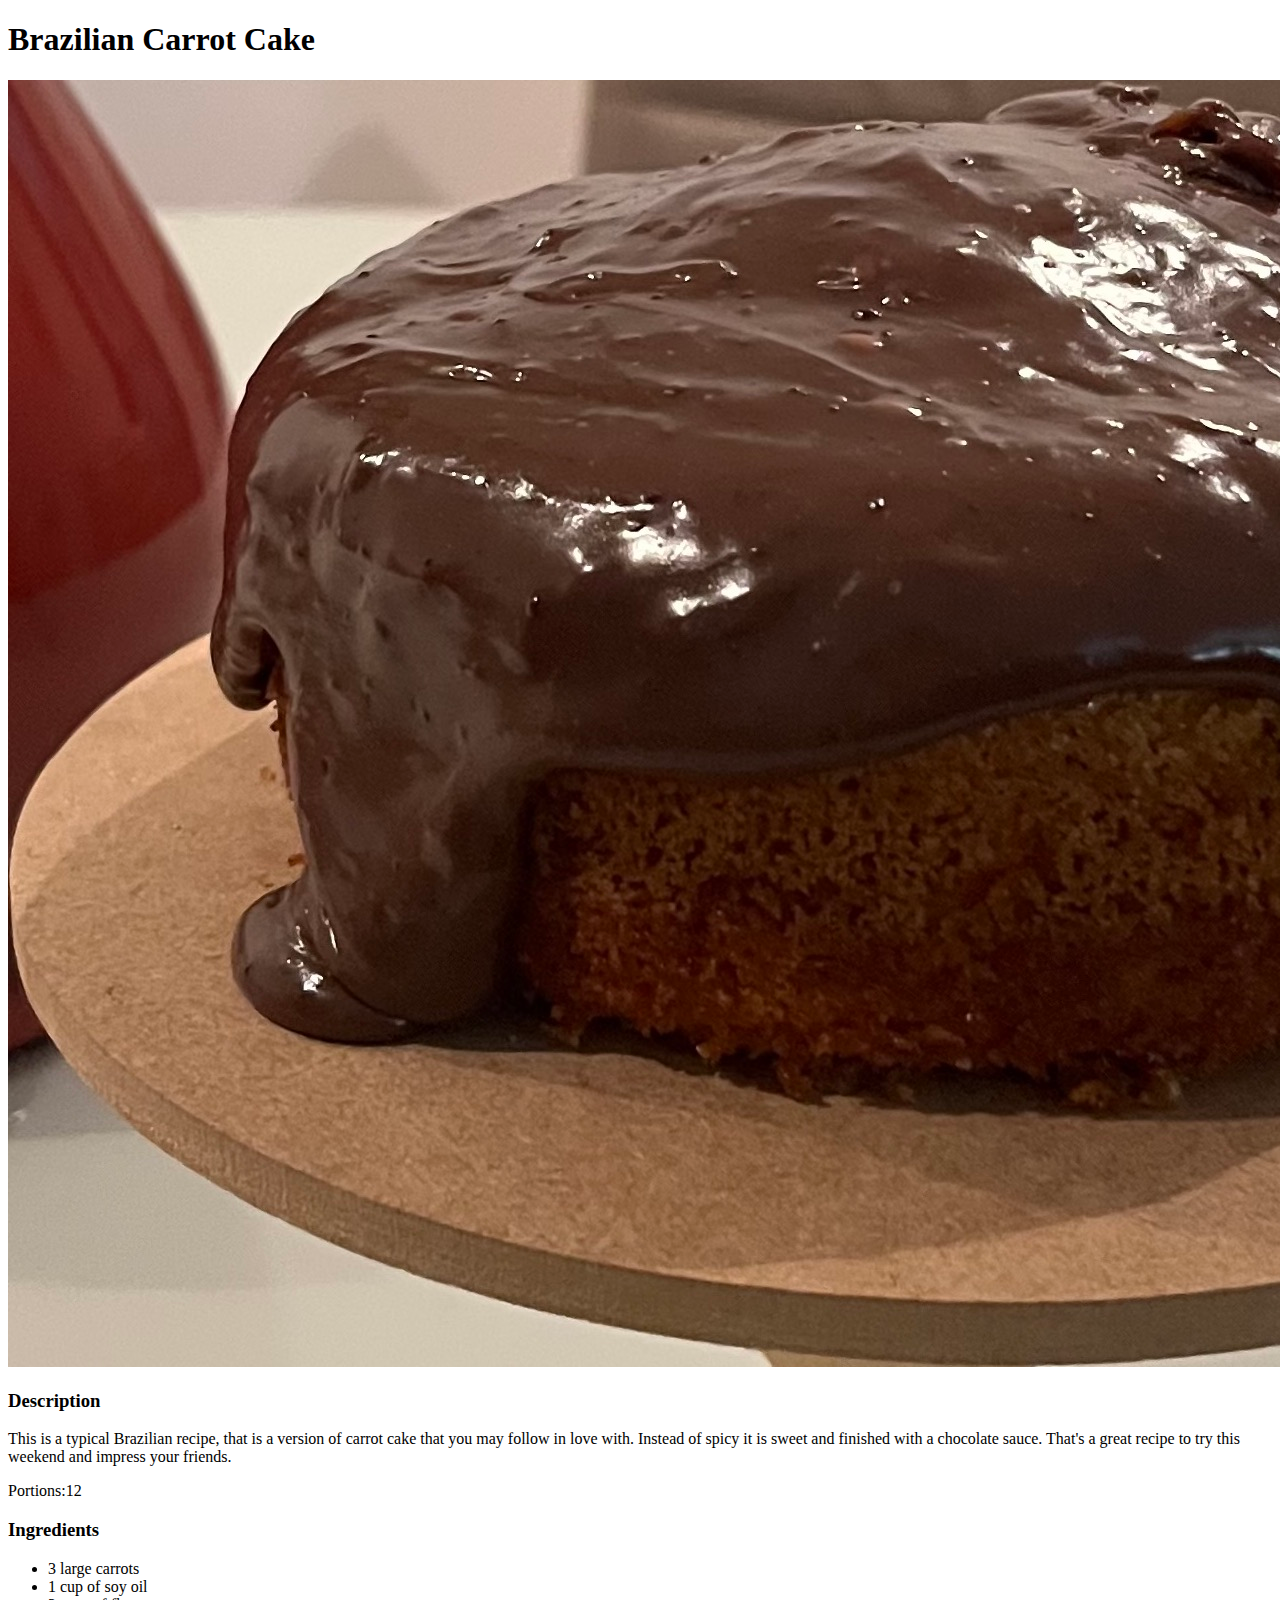
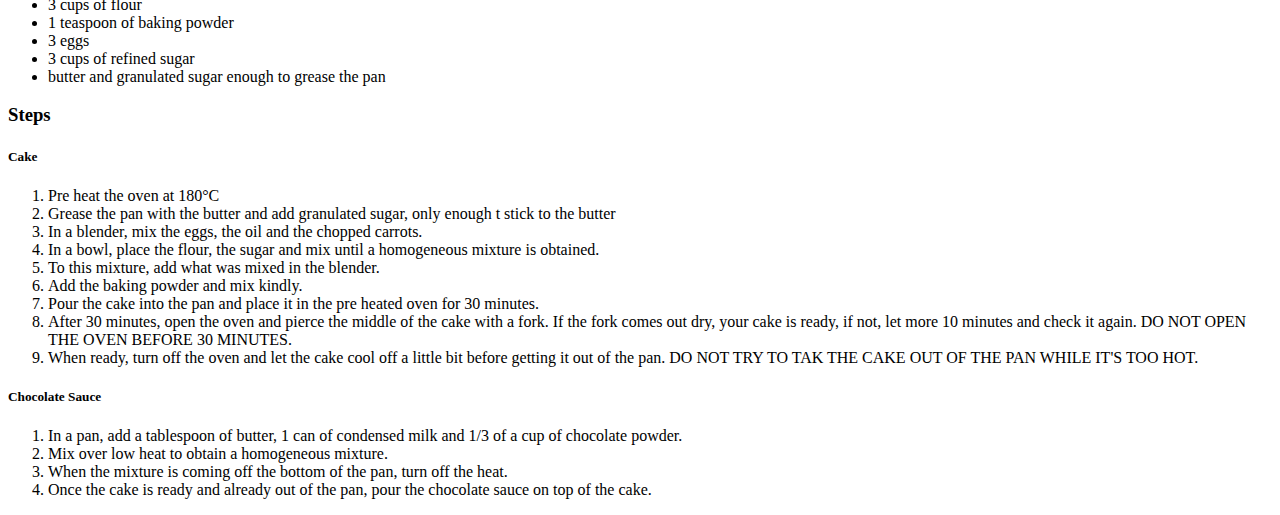
==== recipes/bolodecenoura.html @ db37231d "Add README.md" ====
<!DOCTYPE html>
<html>
    <head>
        <meta charset="UTF-8">
        <title></title>
    </head>

    <body>
        <h1>Brazilian Carrot Cake</h1>
        <p><img src="../images/bolodecenoura.jpg"></p>
        <p><h3>Description</h3></p> 
        <p>This is a typical Brazilian recipe, that is a version of carrot cake that you may follow in love with. Instead of spicy it is sweet and finished with a chocolate sauce. That's a great recipe to try this weekend and impress your friends.</p>
        <p>Portions:12</p>
        <p><h3>Ingredients</h3></p>
        <ul>
            <li>3 large carrots</li>
            <li>1 cup of soy oil</li>
            <li>3 cups of flour</li>
            <li>1 teaspoon of baking powder</li>
            <li>3 eggs</li>
            <li>3 cups of refined sugar</li>
            <li>butter and granulated sugar enough to grease the pan</li>
        </ul>

        <p><h3>Steps</h3></p>

        <h5>Cake</h5>
        <ol>
            <li>Pre heat the oven at 180°C</li>
            <li>Grease the pan with the butter and add granulated sugar, only enough t stick to the butter</li>
            <li>In a blender, mix the eggs, the oil and the chopped carrots.</li>
            <li>In a bowl, place the flour, the sugar and mix until a homogeneous mixture is obtained.</li>
            <li>To this mixture, add what was mixed in the blender.</li>
            <li>Add the baking powder and mix kindly.</li>
            <li>Pour the cake into the pan and place it in the pre heated oven for 30 minutes.</li>
            <li>After 30 minutes, open the oven and pierce the middle of the cake with a fork. If the fork comes out dry, your cake is ready, if not, let more 10 minutes and check it again. DO NOT OPEN THE OVEN BEFORE 30 MINUTES.</li>
            <li>When ready, turn off the oven and let the cake cool off a little bit before getting it out of the pan. DO NOT TRY TO TAK THE CAKE OUT OF THE PAN WHILE IT'S TOO HOT.</li>
        </ol>

        <h5>Chocolate Sauce</h5>
        <ol> 
           <li>In a pan, add a tablespoon of butter, 1 can of condensed milk and 1/3 of a cup of chocolate powder.</li>
           <li>Mix over low heat to obtain a homogeneous mixture.</li>
           <li>When the mixture is coming off the bottom of the pan, turn off the heat.</li>
           <li>Once the cake is ready and already out of the pan, pour the chocolate sauce on top of the cake.</li>
        </o>  
    </body>



</html>
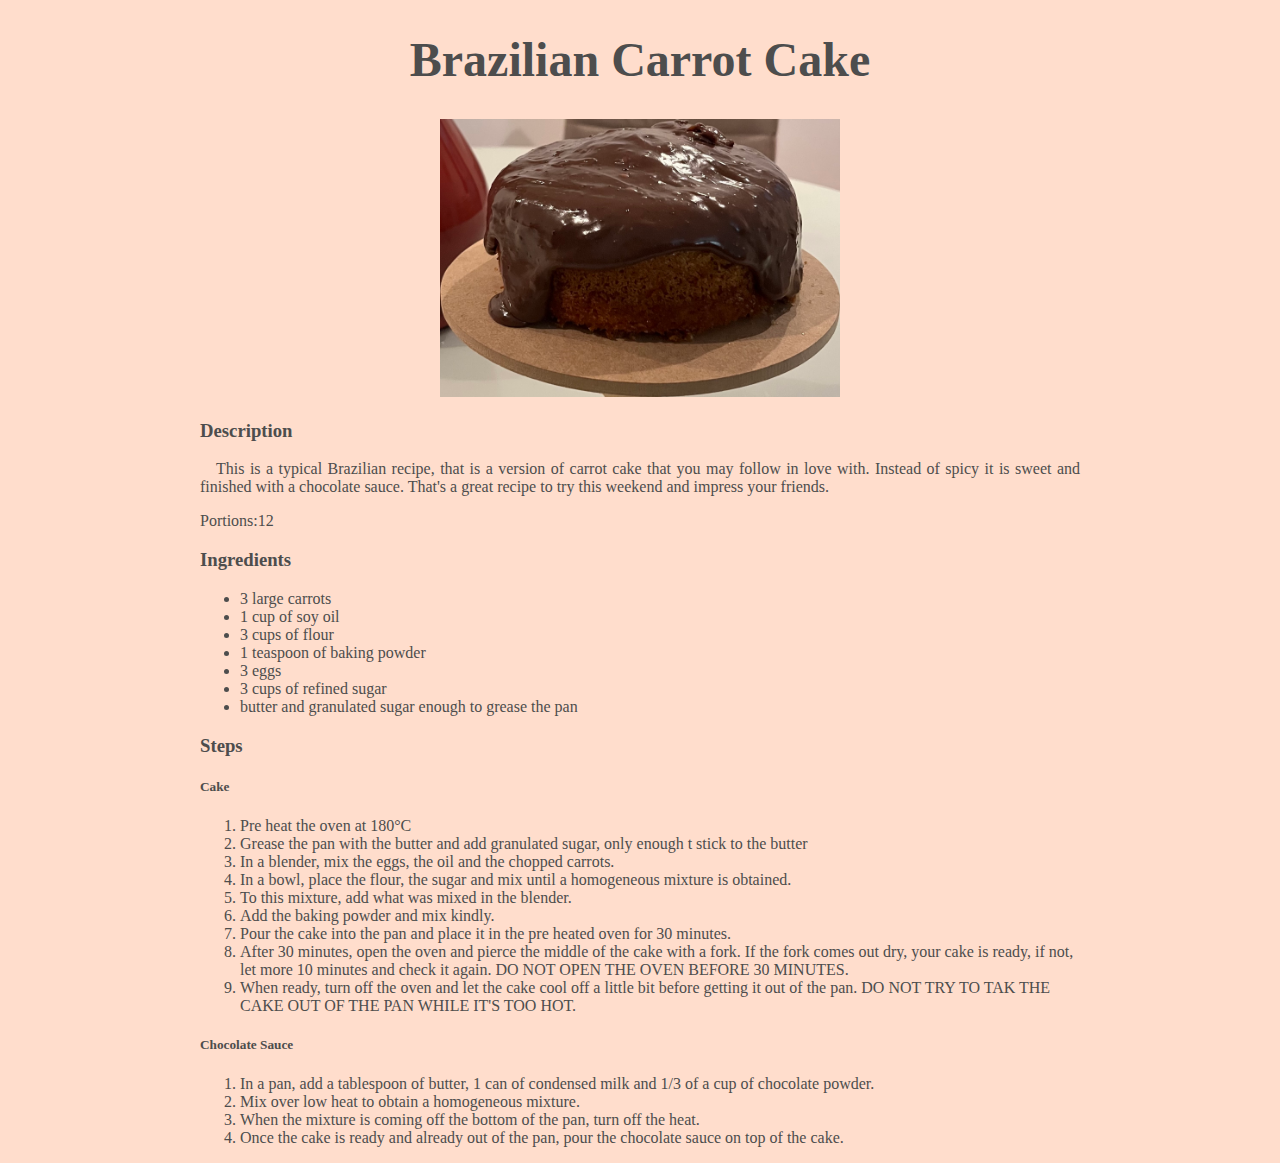
==== commit 3a9585bb: "README.md" ====
--- a/recipes/bolodecenoura.html
+++ b/recipes/bolodecenoura.html
@@ -2,15 +2,16 @@
 <html>
     <head>
         <meta charset="UTF-8">
-        <title></title>
+        <title>Brazilian Carrot Cake</title>
+        <link rel="stylesheet" href="styles.css">
     </head>
 
-    <body>
-        <h1>Brazilian Carrot Cake</h1>
-        <p><img src="../images/bolodecenoura.jpg"></p>
-        <p><h3>Description</h3></p> 
-        <p>This is a typical Brazilian recipe, that is a version of carrot cake that you may follow in love with. Instead of spicy it is sweet and finished with a chocolate sauce. That's a great recipe to try this weekend and impress your friends.</p>
-        <p>Portions:12</p>
+    <body class="body">
+        <h1 class="title">Brazilian Carrot Cake</h1>
+        <p class="picture"><img src="../images/bolodecenoura.jpg"></p>
+        <p class="subtitle"><h3>Description</h3></p> 
+        <p class="para">&emsp;This is a typical Brazilian recipe, that is a version of carrot cake that you may follow in love with. Instead of spicy it is sweet and finished with a chocolate sauce. That's a great recipe to try this weekend and impress your friends.</p>
+        <p class="para">Portions:12</p>
         <p><h3>Ingredients</h3></p>
         <ul>
             <li>3 large carrots</li>
--- a/recipes/styles.css
+++ b/recipes/styles.css
@@ -0,0 +1,29 @@
+.body {
+    background-color: #ffddcc;
+    color: #4d4d4d;
+    margin-right: 200px;
+    margin-left: 200px;
+}
+
+.title {
+    font-family: Georgia, 'Times New Roman', Times, serif;
+    font-size: 48px;
+    text-align: center;
+}
+
+.subtitle  {
+    text-align: center;
+}
+
+.para {
+    text-align: justify;
+}
+
+.picture {
+    text-align: center;
+}
+
+img {
+    height: auto;
+    width: 400px;
+}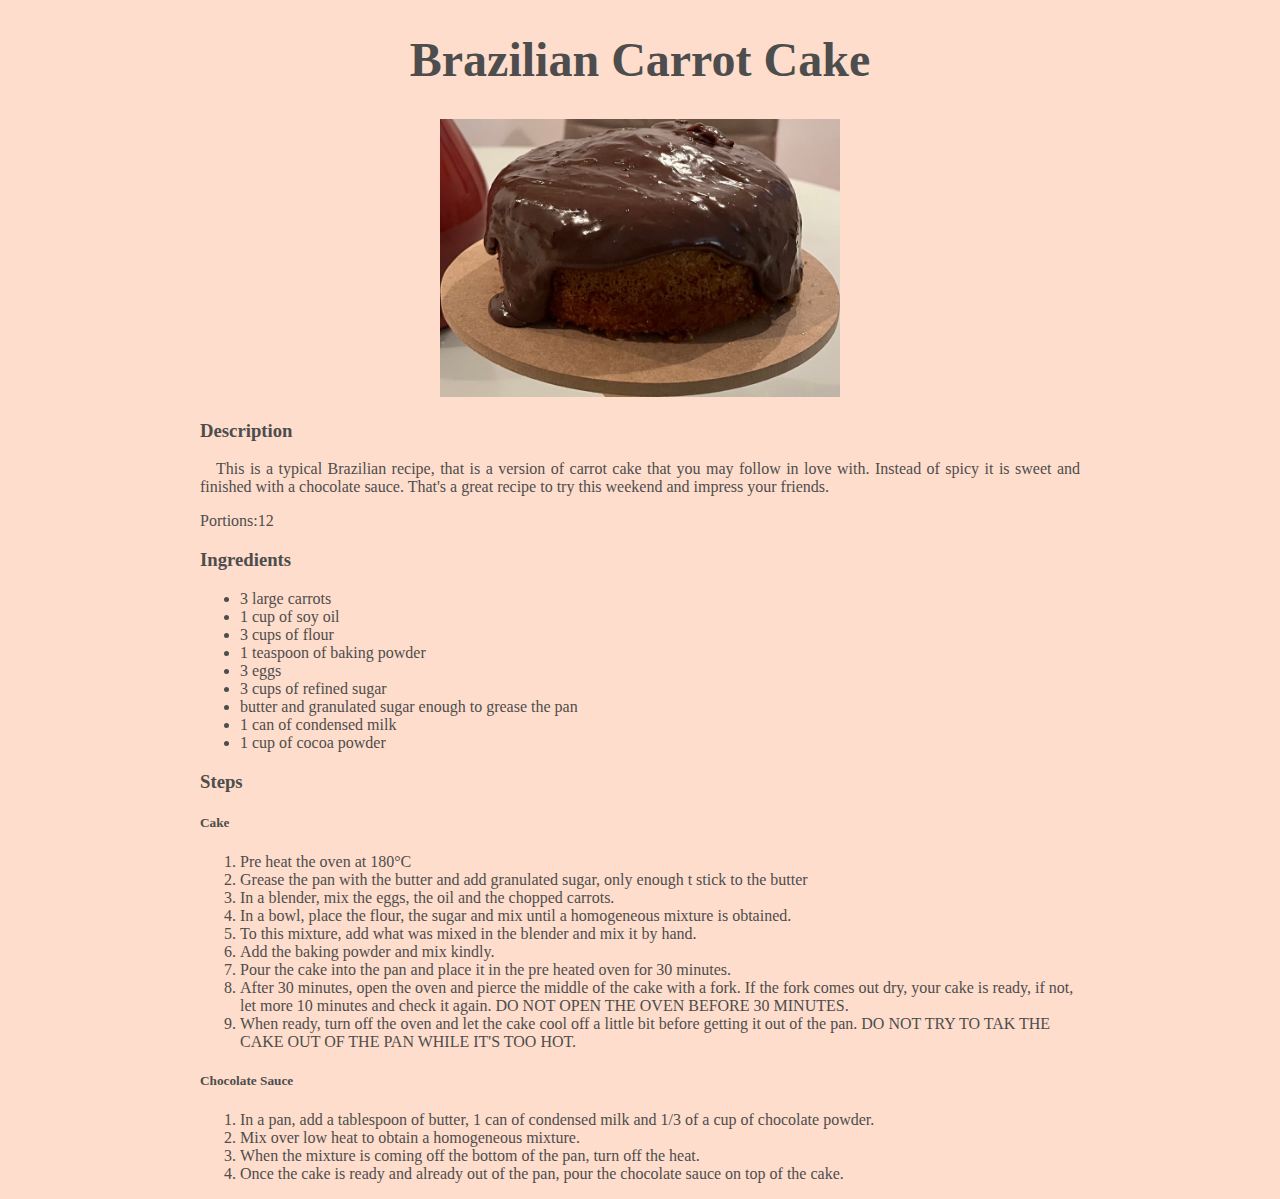
==== commit d54bf4e5: "recipes" ====
--- a/recipes/bolodecenoura.html
+++ b/recipes/bolodecenoura.html
@@ -21,6 +21,8 @@
             <li>3 eggs</li>
             <li>3 cups of refined sugar</li>
             <li>butter and granulated sugar enough to grease the pan</li>
+            <li>1 can of condensed milk</li>
+            <li>1 cup of cocoa powder</li>
         </ul>
 
         <p><h3>Steps</h3></p>
@@ -31,7 +33,7 @@
             <li>Grease the pan with the butter and add granulated sugar, only enough t stick to the butter</li>
             <li>In a blender, mix the eggs, the oil and the chopped carrots.</li>
             <li>In a bowl, place the flour, the sugar and mix until a homogeneous mixture is obtained.</li>
-            <li>To this mixture, add what was mixed in the blender.</li>
+            <li>To this mixture, add what was mixed in the blender and mix it by hand.</li>
             <li>Add the baking powder and mix kindly.</li>
             <li>Pour the cake into the pan and place it in the pre heated oven for 30 minutes.</li>
             <li>After 30 minutes, open the oven and pierce the middle of the cake with a fork. If the fork comes out dry, your cake is ready, if not, let more 10 minutes and check it again. DO NOT OPEN THE OVEN BEFORE 30 MINUTES.</li>
